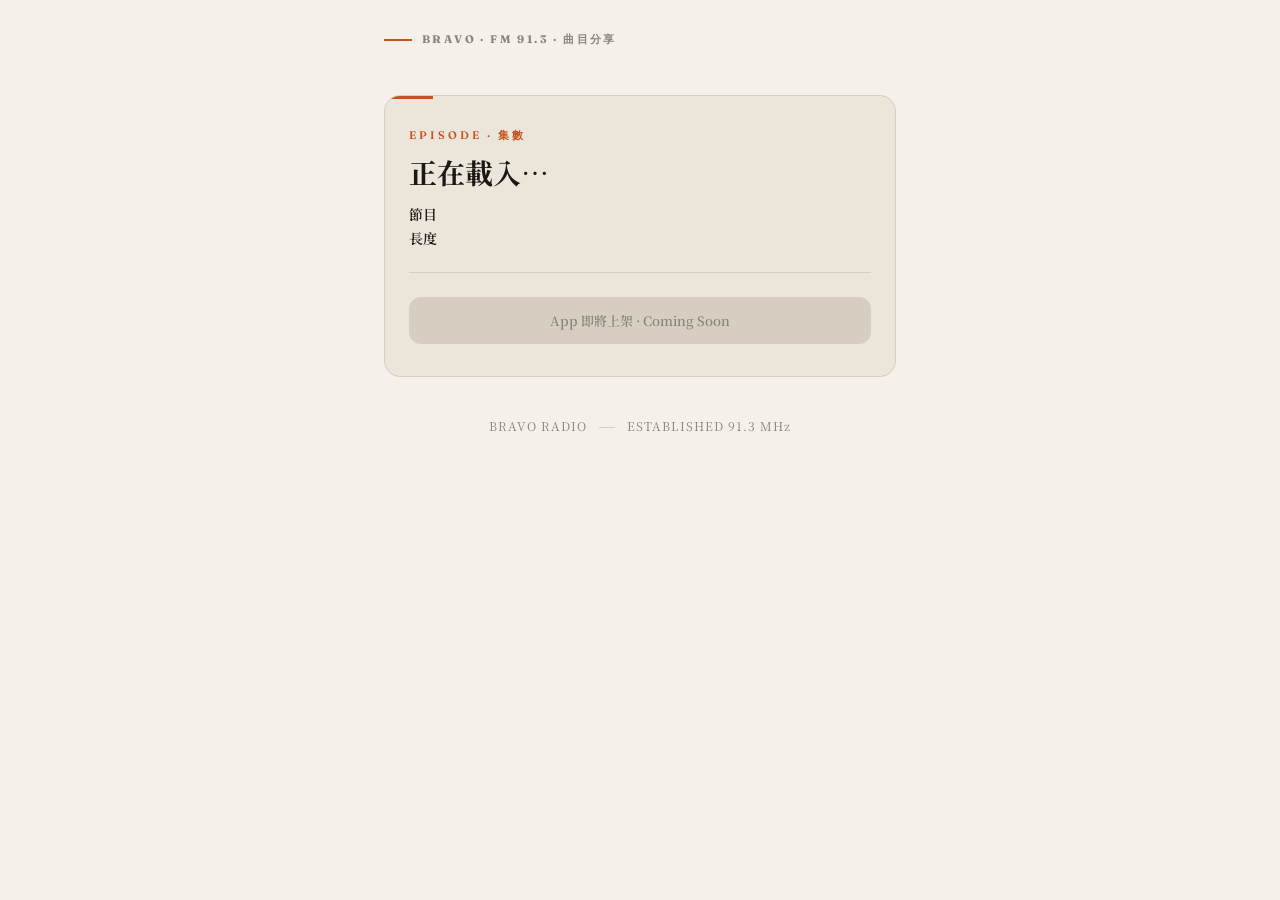
==== episode/index.html @ 0992d091 "feat: initial BravoRadio Universal Links landing site" ====
<!DOCTYPE html>
<html lang="zh-Hant">
<head>
  <meta charset="UTF-8">
  <meta name="viewport" content="width=device-width, initial-scale=1.0">
  <title>曲目 · BravoRadio</title>
  <meta name="description" content="BRAVO FM 91.3 · 用 BravoRadio App 收聽此曲目">
  <meta property="og:title" content="BravoRadio · 曲目分享">
  <meta property="og:description" content="BRAVO FM 91.3 · 用 BravoRadio App 收聽此曲目">
  <meta property="og:type" content="website">
  <link rel="stylesheet" href="/assets/style.css">
</head>
<body>
  <div class="masthead">
    <span class="bar"></span>
    <span class="eyebrow">BRAVO · FM 91.3 · 曲目分享</span>
  </div>

  <main class="card">
    <div class="type-label">EPISODE · 集數</div>
    <h1 class="title" id="itemName">正在載入…</h1>
    <p class="meta"><strong>節目</strong> <span id="itemProgram"></span></p>
    <p class="meta"><strong>長度</strong> <span id="itemDuration"></span></p>

    <div class="hairline"></div>

    <div class="cta-group">
      <a id="downloadBtn" class="btn btn-disabled">App 即將上架</a>
    </div>
  </main>

  <div class="footer">
    BRAVO RADIO <span class="divider"></span> ESTABLISHED 91.3 MHz
  </div>

  <script src="/assets/landing.js"></script>
  <script>BravoLanding.init("episode");</script>
</body>
</html>
---- assets/style.css ----
@import url('https://fonts.googleapis.com/css2?family=Fraunces:opsz,wght@9..144,400;9..144,600;9..144,700&family=Noto+Serif+TC:wght@400;600;700&display=swap');

:root {
  --bg: #F5F1EA;
  --surface: #ECE6DA;
  --ink: #1A1814;
  --ink-soft: #4A463E;
  --ink-mute: #8A857A;
  --hairline: #D6CEC0;
  --accent: #C4531F;
  --accent-soft: rgba(196, 83, 31, 0.08);
}

@media (prefers-color-scheme: dark) {
  :root {
    --bg: #141210;
    --surface: #1F1C18;
    --ink: #F0EADC;
    --ink-soft: #C2BBAA;
    --ink-mute: #85807A;
    --hairline: #2E2A24;
    --accent: #E06A33;
    --accent-soft: rgba(224, 106, 51, 0.12);
  }
}

* { box-sizing: border-box; margin: 0; padding: 0; }

html, body {
  background: var(--bg);
  color: var(--ink);
  font-family: 'Noto Serif TC', 'Fraunces', Georgia, serif;
  -webkit-font-smoothing: antialiased;
  min-height: 100vh;
}

body {
  display: flex;
  flex-direction: column;
  padding: 32px 24px;
  max-width: 560px;
  margin: 0 auto;
}

.masthead {
  display: flex;
  align-items: center;
  gap: 10px;
  margin-bottom: 48px;
}

.masthead .bar {
  width: 28px;
  height: 2px;
  background: var(--accent);
}

.masthead .eyebrow {
  font-family: 'Fraunces', serif;
  font-weight: 700;
  font-size: 11px;
  letter-spacing: 2.4px;
  color: var(--ink-mute);
  text-transform: uppercase;
}

.card {
  background: var(--surface);
  border: 0.5px solid var(--hairline);
  border-radius: 16px;
  padding: 32px 24px;
  position: relative;
  overflow: hidden;
}

.card::before {
  content: "";
  position: absolute;
  top: 0; left: 0;
  width: 48px; height: 3px;
  background: var(--accent);
}

.type-label {
  font-family: 'Fraunces', serif;
  font-weight: 600;
  font-size: 11px;
  letter-spacing: 3px;
  color: var(--accent);
  text-transform: uppercase;
  margin-bottom: 12px;
}

.title {
  font-family: 'Noto Serif TC', 'Fraunces', serif;
  font-weight: 700;
  font-size: 28px;
  line-height: 1.25;
  color: var(--ink);
  margin-bottom: 14px;
  word-break: break-word;
}

.meta {
  font-size: 14px;
  color: var(--ink-soft);
  margin-bottom: 4px;
}

.meta strong { color: var(--ink); font-weight: 600; }

.hairline {
  height: 0.5px;
  background: var(--hairline);
  margin: 24px 0;
}

.cta-group { display: flex; flex-direction: column; gap: 10px; }

.btn {
  display: flex;
  align-items: center;
  justify-content: center;
  gap: 8px;
  padding: 16px 24px;
  border-radius: 12px;
  text-decoration: none;
  font-weight: 600;
  font-size: 15px;
  transition: transform 0.15s, background 0.15s;
  font-family: 'Noto Serif TC', serif;
}

.btn-primary {
  background: var(--accent);
  color: #FFF8EE;
}

.btn-primary:hover { transform: translateY(-1px); }

.btn-secondary {
  background: var(--accent-soft);
  color: var(--accent);
  border: 0.5px solid var(--accent);
}

.btn-secondary:hover { background: var(--accent); color: #FFF8EE; }

.btn-disabled {
  background: var(--hairline);
  color: var(--ink-mute);
  cursor: not-allowed;
  font-size: 13px;
  padding: 14px 20px;
}

.footer {
  margin-top: 40px;
  text-align: center;
  font-size: 12px;
  color: var(--ink-mute);
  letter-spacing: 1px;
}

.footer .divider {
  display: inline-block;
  width: 16px; height: 0.5px;
  background: var(--hairline);
  vertical-align: middle;
  margin: 0 8px;
}

.wordmark {
  font-family: 'Fraunces', serif;
  font-weight: 700;
  font-size: 64px;
  letter-spacing: 2px;
  color: var(--ink);
  line-height: 1;
  margin: 32px 0 8px;
}

.subtitle {
  font-family: 'Fraunces', serif;
  font-weight: 600;
  font-size: 13px;
  letter-spacing: 3px;
  color: var(--ink-soft);
  text-transform: uppercase;
  margin-bottom: 32px;
}

.home-description {
  font-size: 15px;
  line-height: 1.7;
  color: var(--ink-soft);
  margin-bottom: 32px;
}
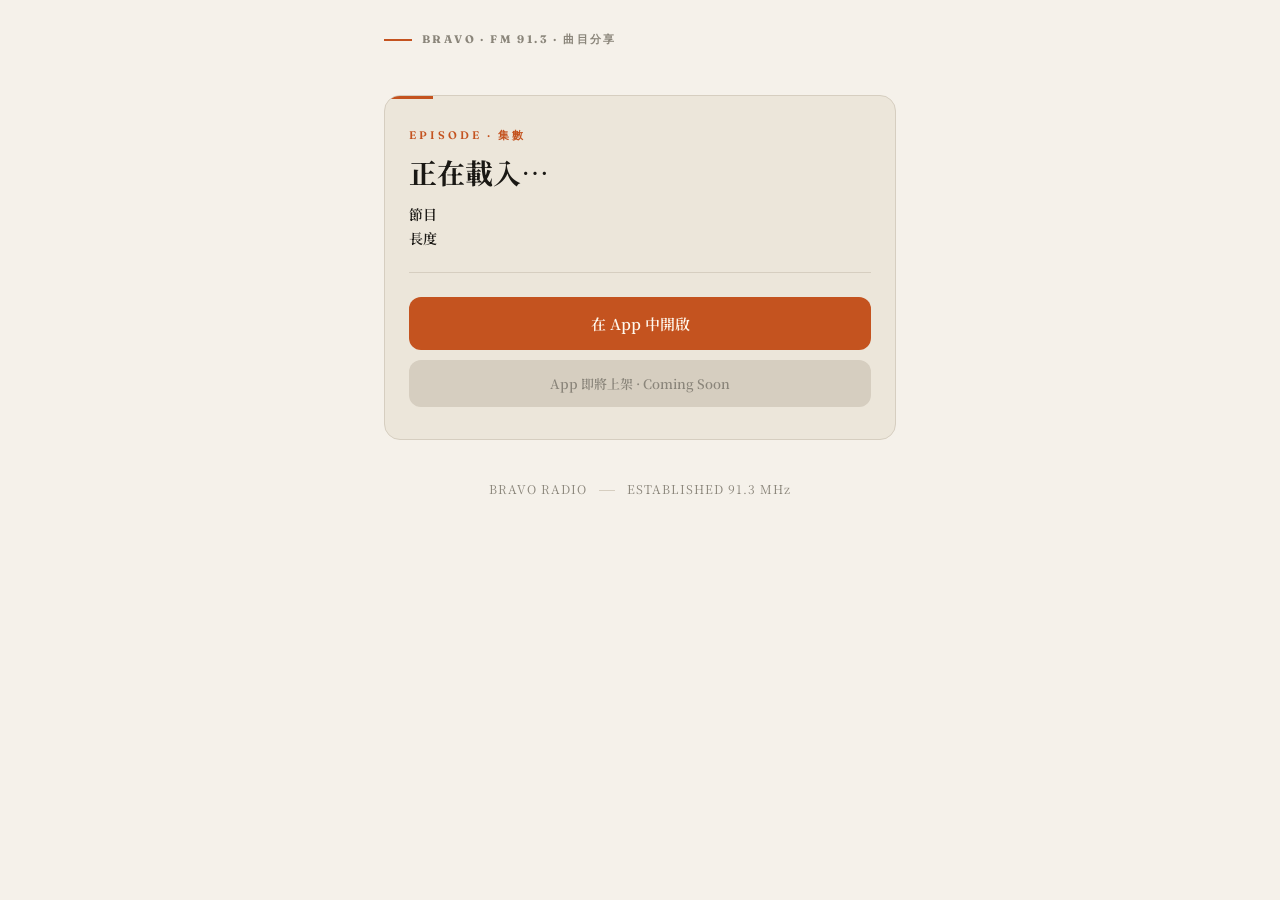
==== commit 3ced2874: "feat: add 在 App 中開啟 button for custom scheme fallback" ====
--- a/episode/index.html
+++ b/episode/index.html
@@ -25,6 +25,7 @@
     <div class="hairline"></div>
 
     <div class="cta-group">
+      <a id="openInAppBtn" class="btn btn-primary">在 App 中開啟</a>
       <a id="downloadBtn" class="btn btn-disabled">App 即將上架</a>
     </div>
   </main>
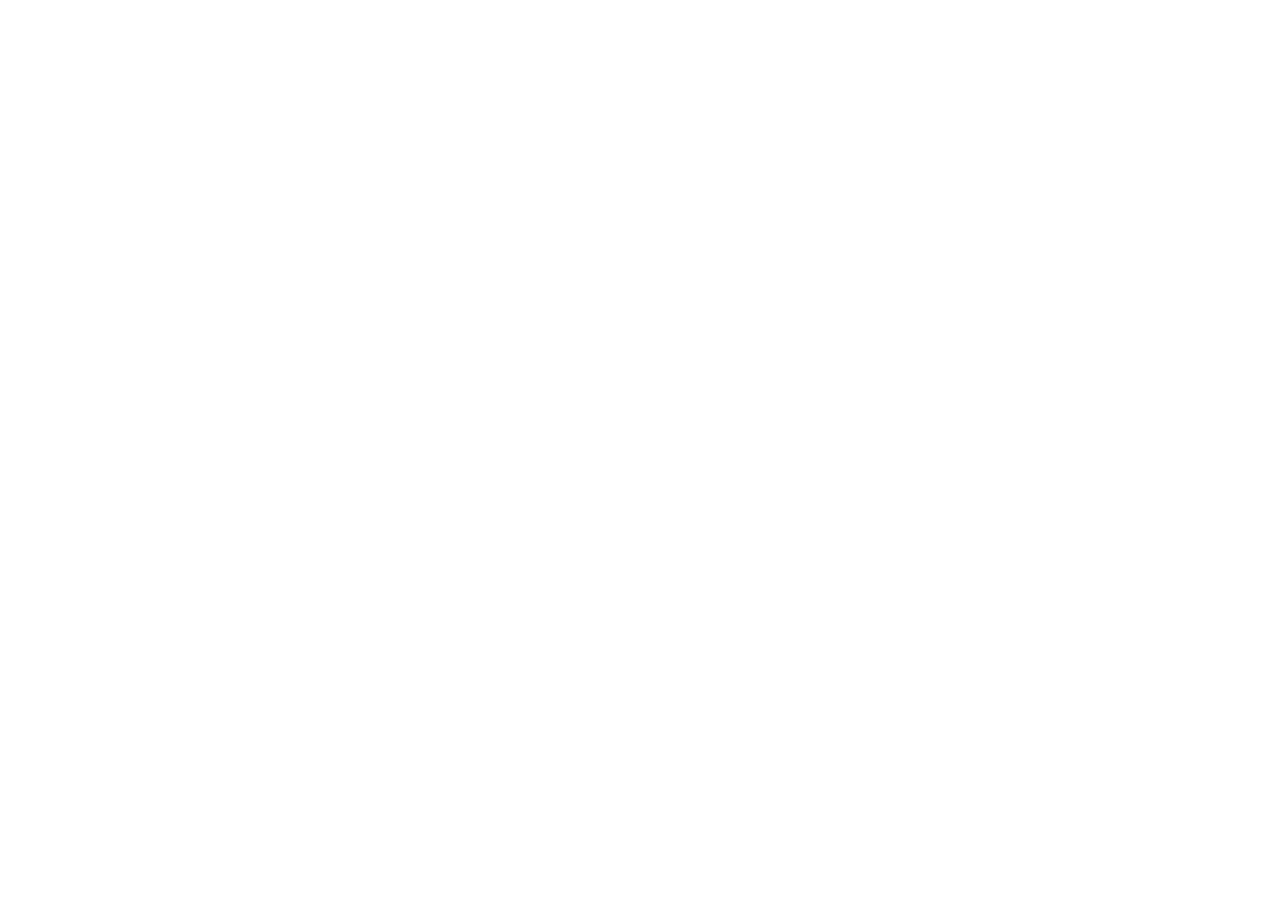
==== commit 18e98403: "migrate: redirect all routes to bravo913.github.io ccli-taipower.github.io is the legacy domain for " ====
--- a/episode/index.html
+++ b/episode/index.html
@@ -1,40 +1,27 @@
 <!DOCTYPE html>
-<html lang="zh-Hant">
+<html lang="zh-TW">
 <head>
-  <meta charset="UTF-8">
-  <meta name="viewport" content="width=device-width, initial-scale=1.0">
-  <title>曲目 · BravoRadio</title>
-  <meta name="description" content="BRAVO FM 91.3 · 用 BravoRadio App 收聽此曲目">
-  <meta property="og:title" content="BravoRadio · 曲目分享">
-  <meta property="og:description" content="BRAVO FM 91.3 · 用 BravoRadio App 收聽此曲目">
-  <meta property="og:type" content="website">
-  <link rel="stylesheet" href="/assets/style.css">
+<meta charset="UTF-8">
+<meta name="viewport" content="width=device-width, initial-scale=1.0">
+<title>Bravo Radio — 連結已更新</title>
+<meta http-equiv="refresh" content="0; url=https://bravo913.github.io/">
+<script>
+  (function () {
+    var target = "https://bravo913.github.io" + window.location.pathname + window.location.search + window.location.hash;
+    window.location.replace(target);
+  })();
+</script>
+<style>
+  body { font-family: -apple-system, "PingFang TC", sans-serif; text-align: center; padding: 80px 20px; color: #2A2520; }
+  a { color: #C8622A; font-weight: 600; }
+</style>
 </head>
 <body>
-  <div class="masthead">
-    <span class="bar"></span>
-    <span class="eyebrow">BRAVO · FM 91.3 · 曲目分享</span>
-  </div>
-
-  <main class="card">
-    <div class="type-label">EPISODE · 集數</div>
-    <h1 class="title" id="itemName">正在載入…</h1>
-    <p class="meta"><strong>節目</strong> <span id="itemProgram"></span></p>
-    <p class="meta"><strong>長度</strong> <span id="itemDuration"></span></p>
-
-    <div class="hairline"></div>
-
-    <div class="cta-group">
-      <a id="openInAppBtn" class="btn btn-primary">在 App 中開啟</a>
-      <a id="downloadBtn" class="btn btn-disabled">App 即將上架</a>
-    </div>
-  </main>
-
-  <div class="footer">
-    BRAVO RADIO <span class="divider"></span> ESTABLISHED 91.3 MHz
-  </div>
-
-  <script src="/assets/landing.js"></script>
-  <script>BravoLanding.init("episode");</script>
+  <h2>Bravo Radio 連結已遷移</h2>
+  <p>正在帶您前往新位置…</p>
+  <p>若未自動跳轉，請點：<a id="go" href="https://bravo913.github.io/">前往新網址</a></p>
+<script>
+  document.getElementById("go").href = "https://bravo913.github.io" + window.location.pathname + window.location.search + window.location.hash;
+</script>
 </body>
 </html>
